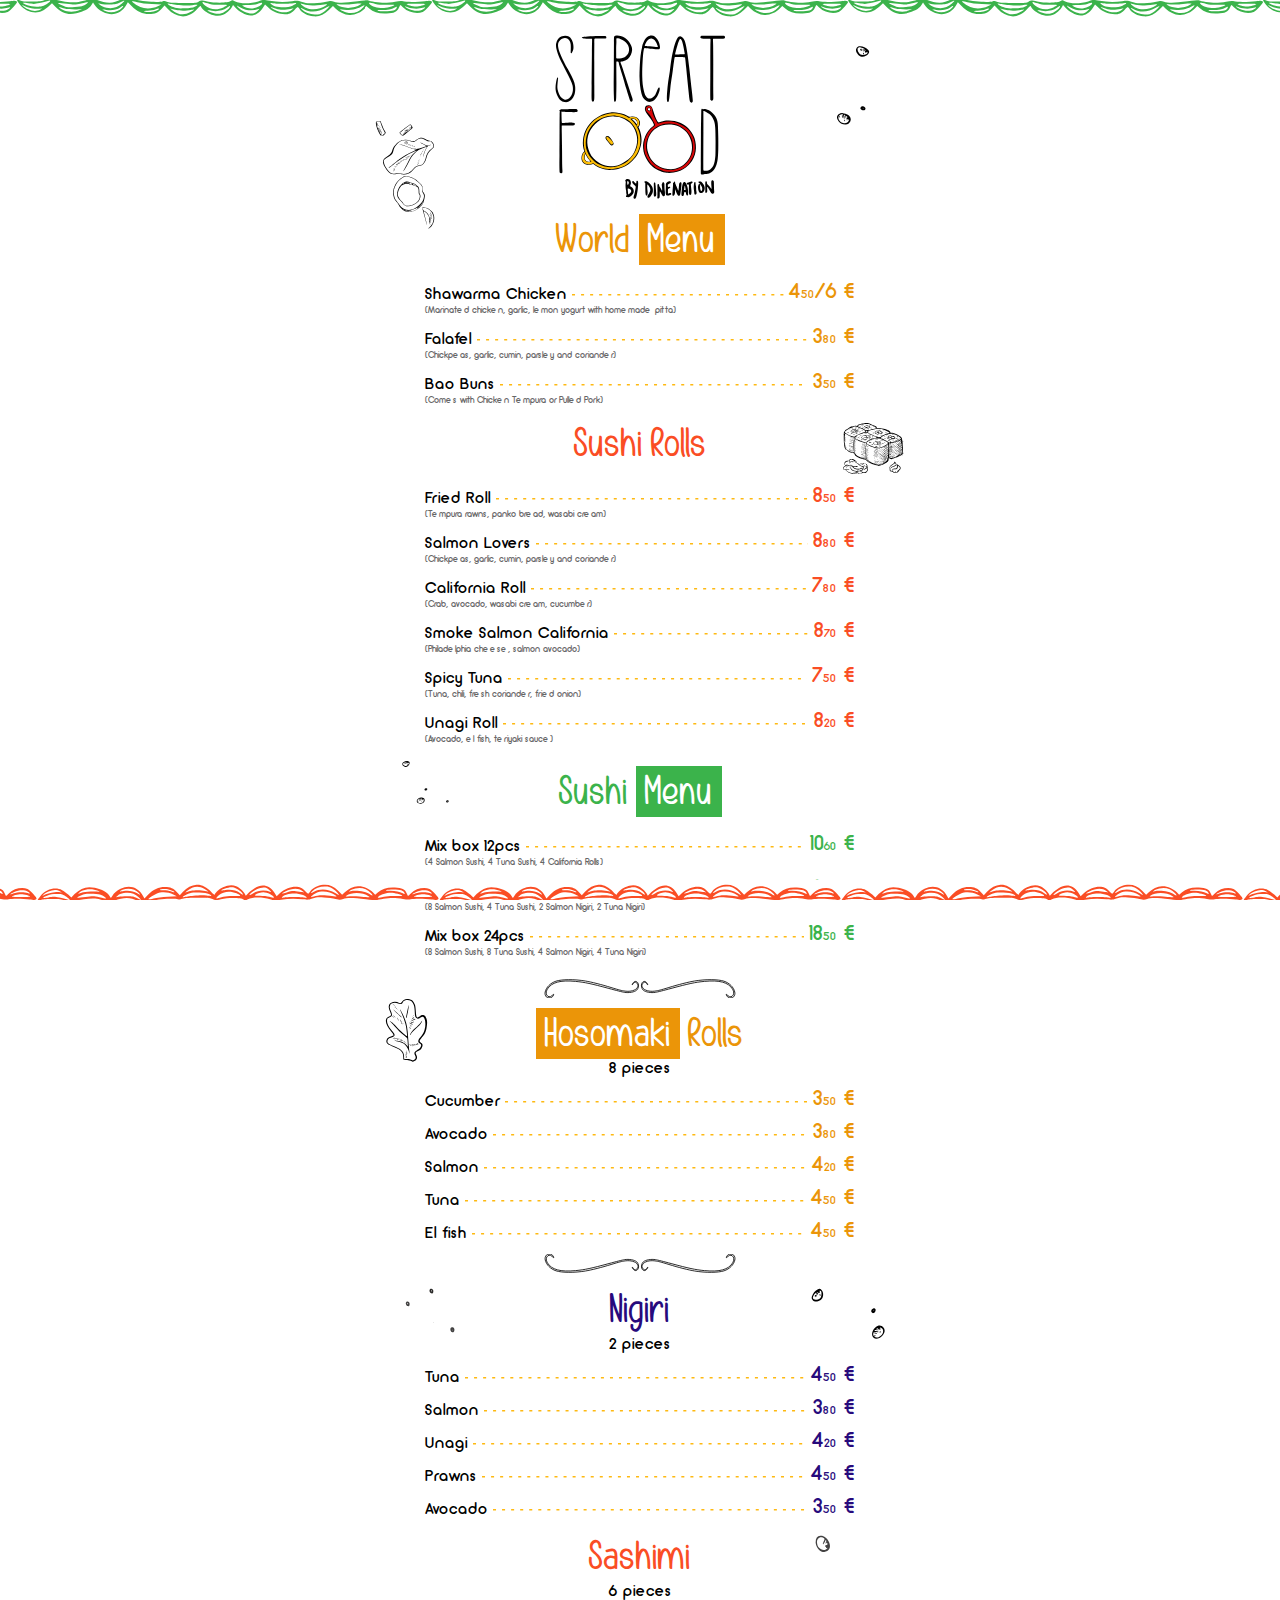
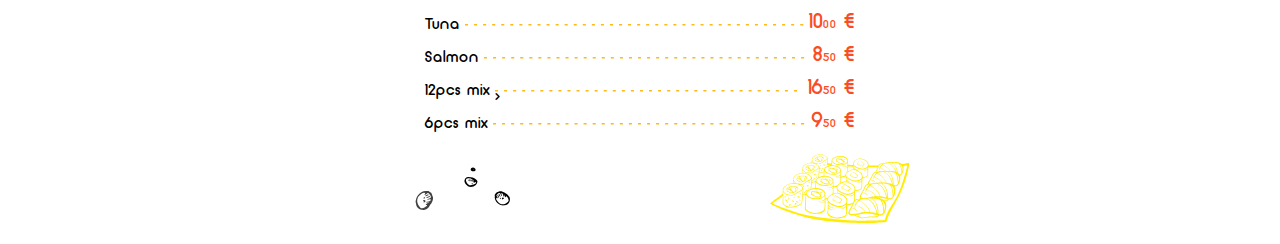
==== index.html @ 47776216 "first commit" ====
<!DOCTYPE html>
<html lang="ru">
	 <head>
	<title>Streat Food</title>
	<meta charset="UTF-8">
	<meta name="format-detection" content="telephone=no">
	<link rel="stylesheet" href="css/style.min.css">
	<link rel="shortcut icon" href="favicon.ico">
	<meta name="viewport" content="width=device-width, initial-scale=1.0">
</head>
	<body>
		<div class="wrapper">
			<main class="main">
				<h1 class="main__logo">
					<img src="img/logo.svg" alt="">
				</h1>
				<section class="menu">
					<div class="menu__block menu__block_world">
						<h2 class="menu__title">World <span>Menu</span></h2>
						<div class="menu__item item-menu">
							<div class="item-menu__top">
								<div class="item-menu__name">Shawarma Chicken</div>
								<div class="item-menu__delimiter"></div>
								<div class="item-menu__cost">4<span>50</span>/6 €</div>
							</div>
							<div class="item-menu_specification">(Marinated chicken, garlic, lemon yogurt with homemade pitta)</div>
						</div>
						<div class="menu__item item-menu">
							<div class="item-menu__top">
								<div class="item-menu__name">Falafel</div>
								<div class="item-menu__delimiter"></div>
								<div class="item-menu__cost">3<span>80</span> €</div>
							</div>
							<div class="item-menu_specification">(Chickpeas, garlic, cumin, parsley and coriander)</div>
						</div>
						<div class="menu__item item-menu">
							<div class="item-menu__top">
								<div class="item-menu__name">Bao Buns</div>
								<div class="item-menu__delimiter"></div>
								<div class="item-menu__cost">3<span>50</span> €</div>
							</div>
							<div class="item-menu_specification">(Comes with Chicken Tempura or Pulled Pork)</div>
						</div>
					</div>

					<div class="menu__block menu__block_rolls">
						<h2 class="menu__title">Sushi Rolls</h2>
						<div class="menu__item item-menu">
							<div class="item-menu__top">
								<div class="item-menu__name">Fried Roll</div>
								<div class="item-menu__delimiter"></div>
								<div class="item-menu__cost">8<span>50</span> €</div>
							</div>
							<div class="item-menu_specification">(Tempura rawns, panko bread, wasabi cream)</div>
						</div>
						<div class="menu__item item-menu">
							<div class="item-menu__top">
								<div class="item-menu__name">Salmon Lovers</div>
								<div class="item-menu__delimiter"></div>
								<div class="item-menu__cost">8<span>80</span> €</div>
							</div>
							<div class="item-menu_specification">(Chickpeas, garlic, cumin, parsley and coriander)</div>
						</div>
						<div class="menu__item item-menu">
							<div class="item-menu__top">
								<div class="item-menu__name">California Roll</div>
								<div class="item-menu__delimiter"></div>
								<div class="item-menu__cost">7<span>80</span> €</div>
							</div>
							<div class="item-menu_specification">(Crab, avocado, wasabi cream, cucumber)</div>
						</div>
						<div class="menu__item item-menu">
							<div class="item-menu__top">
								<div class="item-menu__name">Smoke Salmon California</div>
								<div class="item-menu__delimiter"></div>
								<div class="item-menu__cost">8<span>70</span> €</div>
							</div>
							<div class="item-menu_specification">(Philadelphia cheese, salmon avocado)</div>
						</div>
						<div class="menu__item item-menu">
							<div class="item-menu__top">
								<div class="item-menu__name">Spicy Tuna</div>
								<div class="item-menu__delimiter"></div>
								<div class="item-menu__cost">7<span>50</span> €</div>
							</div>
							<div class="item-menu_specification">(Tuna, chili, fresh coriander, fried onion)</div>
						</div>
						<div class="menu__item item-menu">
							<div class="item-menu__top">
								<div class="item-menu__name">Unagi Roll</div>
								<div class="item-menu__delimiter"></div>
								<div class="item-menu__cost">8<span>20</span> €</div>
							</div>
							<div class="item-menu_specification">(Avocado, el fish, teriyaki sauce)</div>
						</div>
					</div>

					<div class="menu__block menu__block_sushi">
						<h2 class="menu__title">Sushi <span>Menu</span></h2>
						<div class="menu__item item-menu">
							<div class="item-menu__top">
								<div class="item-menu__name">Mix box 12pcs</div>
								<div class="item-menu__delimiter"></div>
								<div class="item-menu__cost">10<span>60</span> €</div>
							</div>
							<div class="item-menu_specification">(4 Salmon Sushi, 4 Tuna Sushi, 4 California Rolls)</div>
						</div>
						<div class="menu__item item-menu">
							<div class="item-menu__top">
								<div class="item-menu__name">Mix box 16pcs</div>
								<div class="item-menu__delimiter"></div>
								<div class="item-menu__cost">12<span>50</span> €</div>
							</div>
							<div class="item-menu_specification">(8 Salmon Sushi, 4 Tuna Sushi, 2 Salmon Nigiri, 2 Tuna Nigiri)</div>
						</div>
						<div class="menu__item item-menu">
							<div class="item-menu__top">
								<div class="item-menu__name">Mix box 24pcs</div>
								<div class="item-menu__delimiter"></div>
								<div class="item-menu__cost">18<span>50</span> €</div>
							</div>
							<div class="item-menu_specification">(8 Salmon Sushi, 8 Tuna Sushi, 4 Salmon Nigiri, 4 Tuna Nigiri)</div>
						</div>
					</div>

					<div class="menu__block menu__block_world menu__block_hosomaki">
						<h2 class="menu__title"><span>Hosomaki</span> Rolls</h2>
						<div class="menu__subtitle">8 pieces</div>
						<div class="menu__item item-menu">
							<div class="item-menu__top">
								<div class="item-menu__name">Cucumber</div>
								<div class="item-menu__delimiter"></div>
								<div class="item-menu__cost">3<span>50</span> €</div>
							</div>
						</div>
						<div class="menu__item item-menu">
							<div class="item-menu__top">
								<div class="item-menu__name">Avocado</div>
								<div class="item-menu__delimiter"></div>
								<div class="item-menu__cost">3<span>80</span> €</div>
							</div>
						</div>
						<div class="menu__item item-menu">
							<div class="item-menu__top">
								<div class="item-menu__name">Salmon</div>
								<div class="item-menu__delimiter"></div>
								<div class="item-menu__cost">4<span>20</span> €</div>
							</div>
						</div>
						<div class="menu__item item-menu">
							<div class="item-menu__top">
								<div class="item-menu__name">Tuna</div>
								<div class="item-menu__delimiter"></div>
								<div class="item-menu__cost">4<span>50</span> €</div>
							</div>
						</div>
						<div class="menu__item item-menu">
							<div class="item-menu__top">
								<div class="item-menu__name">El fish</div>
								<div class="item-menu__delimiter"></div>
								<div class="item-menu__cost">4<span>50</span> €</div>
							</div>
						</div>
					</div>

					<div class="menu__block menu__block_nigiri">
						<h2 class="menu__title">Nigiri</h2>
						<div class="menu__subtitle">2 pieces</div>
						<div class="menu__item item-menu">
							<div class="item-menu__top">
								<div class="item-menu__name">Tuna</div>
								<div class="item-menu__delimiter"></div>
								<div class="item-menu__cost">4<span>50</span> €</div>
							</div>
						</div>
						<div class="menu__item item-menu">
							<div class="item-menu__top">
								<div class="item-menu__name">Salmon</div>
								<div class="item-menu__delimiter"></div>
								<div class="item-menu__cost">3<span>80</span> €</div>
							</div>
						</div>
						<div class="menu__item item-menu">
							<div class="item-menu__top">
								<div class="item-menu__name">Unagi</div>
								<div class="item-menu__delimiter"></div>
								<div class="item-menu__cost">4<span>20</span> €</div>
							</div>
						</div>
						<div class="menu__item item-menu">
							<div class="item-menu__top">
								<div class="item-menu__name">Prawns</div>
								<div class="item-menu__delimiter"></div>
								<div class="item-menu__cost">4<span>50</span> €</div>
							</div>
						</div>
						<div class="menu__item item-menu">
							<div class="item-menu__top">
								<div class="item-menu__name">Avocado</div>
								<div class="item-menu__delimiter"></div>
								<div class="item-menu__cost">3<span>50</span> €</div>
							</div>
						</div>
					</div>

					<div class="menu__block menu__block_rolls menu__block_sashimi">
						<h2 class="menu__title">Sashimi</h2>
						<div class="menu__subtitle">6 pieces</div>
						<div class="menu__item item-menu">
							<div class="item-menu__top">
								<div class="item-menu__name">Tuna</div>
								<div class="item-menu__delimiter"></div>
								<div class="item-menu__cost">10<span>00</span> €</div>
							</div>
						</div>
						<div class="menu__item item-menu">
							<div class="item-menu__top">
								<div class="item-menu__name">Salmon</div>
								<div class="item-menu__delimiter"></div>
								<div class="item-menu__cost">8<span>50</span> €</div>
							</div>
						</div>
						<div class="menu__item item-menu">
							<div class="item-menu__top">
								<div class="item-menu__name">12pcs mix</div>
								<div class="item-menu__delimiter">></div>
								<div class="item-menu__cost">16<span>50</span> €</div>
							</div>
						</div>
						<div class="menu__item item-menu">
							<div class="item-menu__top">
								<div class="item-menu__name">6pcs mix</div>
								<div class="item-menu__delimiter"></div>
								<div class="item-menu__cost">9<span>50</span> €</div>
							</div>
						</div>
					</div>
				</section>
				<div class="main__footer">
					<img src="img/coffee06.svg" alt="">
					<img src="img/sushi-rolls02.svg" alt="">
				</div>
			</main>
		</div>
	</body>
</html>
---- css/style.min.css ----
@font-face{font-family:ArciformSans;font-display:swap;src:url(../fonts/ArciformSans.woff) format("woff"),url(../fonts/ArciformSans.woff2) format("woff2");font-weight:400;font-style:normal}@font-face{font-family:PickleJuice;font-display:swap;src:url(../fonts/PickleJuice.woff) format("woff"),url(../fonts/PickleJuice.woff2) format("woff2");font-weight:400;font-style:normal}*{padding:0;margin:0;border:0}*,:after,:before{-webkit-box-sizing:border-box;box-sizing:border-box}:active,:focus{outline:0}a:active,a:focus{outline:0}aside,footer,header,nav,section{display:block}body,html{height:100%;min-width:320px}body{line-height:1;font-family:ArciformSans,sans-serif;-ms-text-size-adjust:100%;-moz-text-size-adjust:100%;-webkit-text-size-adjust:100%}button,input,textarea{font-family:ArciformSans,sans-serif}input::-ms-clear{display:none}button{cursor:pointer}button::-moz-focus-inner{padding:0;border:0}a,a:visited{text-decoration:none}a:hover{text-decoration:none}ul li{list-style:none}img{vertical-align:top}h1,h2,h3,h4,h5,h6{font-weight:inherit;font-size:inherit}body{color:#000;font-size:14px}.wrapper{position:relative;width:100%;min-height:100%;overflow:hidden}.wrapper::after,.wrapper::before{content:'';position:fixed;z-index:10;height:20px;width:100%;left:0}.wrapper::after{bottom:0;background:#fff url(../img/border-bottom.svg) center 4px repeat-x;background-size:auto 20px}.wrapper::before{top:0;background:#fff url(../img/border-top.svg) center -3px repeat-x;background-size:auto 20px}.main{position:relative;max-width:480px;margin:0 auto;padding:35px 25px 20px}.main::before{content:'';display:inline-block;position:absolute;width:60px;height:110px;top:120px;left:-25px;background:url(../img/food.svg) center/100% no-repeat}.main::after{content:'';display:inline-block;position:absolute;width:33px;height:80px;top:45px;right:10px;background:url(../img/coffee01.svg) center/100% no-repeat}.main__logo{margin:0 auto 15px;width:170px}.main__footer{display:-webkit-box;display:-ms-flexbox;display:flex;-webkit-box-pack:justify;-ms-flex-pack:justify;justify-content:space-between}.main__footer img{display:inline-block}.main__footer img:nth-child(1){margin-left:-10px;width:95px}.main__footer img:nth-child(2){margin-right:-55px;width:140px}.menu__block{padding-bottom:10px}.menu__block_world .menu__title{color:#eb9508}.menu__block_world .menu__title span{background-color:#eb9508}.menu__block_world .item-menu__cost{color:#eb9508}.menu__block_rolls .menu__title{color:#fa4d24}.menu__block_rolls .menu__title::after{content:'';display:inline-block;position:absolute;width:62px;height:52px;top:-5px;right:-50px;background:url(../img/sushi-rolls01.svg) center/100% no-repeat}.menu__block_rolls .item-menu__cost{color:#fa4d24}.menu__block_sushi .menu__title{color:#3bb34b}.menu__block_sushi .menu__title::after{content:'';display:inline-block;position:absolute;width:47px;height:43px;top:-5px;left:-23px;background:url(../img/coffee02.svg) center/100% no-repeat}.menu__block_sushi .menu__title span{background-color:#3bb34b}.menu__block_sushi .item-menu__cost{color:#3bb34b}.menu__block_hosomaki::after,.menu__block_hosomaki::before{content:'';display:block;width:200px;height:19px;margin:0 auto 10px;background:url(../img/border-block.svg) center/100% no-repeat}.menu__block_hosomaki::after{-webkit-transform:rotate(180deg);-ms-transform:rotate(180deg);transform:rotate(180deg)}.menu__block_hosomaki .menu__title::after{content:'';display:inline-block;position:absolute;width:43px;height:65px;top:-10px;left:-40px;background:url(../img/sheet.svg) center/100% no-repeat}.menu__block_nigiri .menu__title{color:#270a7c}.menu__block_nigiri .menu__title::before{content:'';display:inline-block;position:absolute;width:50px;height:45px;top:-5px;left:-20px;background:url(../img/coffee03.svg) center/100% no-repeat}.menu__block_nigiri .menu__title::after{content:'';display:inline-block;position:absolute;width:74px;height:51px;top:-5px;right:-30px;background:url(../img/coffee04.svg) center/100% no-repeat}.menu__block_nigiri .item-menu__cost{color:#270a7c}.menu__block_sashimi .menu__title::after{width:15px;height:17px;top:-5px;right:25px;background:url(../img/coffee05.svg) center/100% no-repeat}.menu__title{position:relative;margin-bottom:17px;font-size:42px;font-family:PickleJuice,sans-serif;text-align:center}.menu__title span{display:inline-block;padding:9px 9px 0;color:#fff}.menu__subtitle{margin-top:-15px;margin-bottom:12px;font-size:16px;text-align:center}.item-menu{margin-bottom:12px}.item-menu_specification{font-size:9px;color:#666}.item-menu__top{margin-bottom:3px;display:-webkit-box;display:-ms-flexbox;display:flex;-webkit-box-align:end;-ms-flex-align:end;align-items:flex-end}.item-menu__name{font-size:16px}.item-menu__delimiter{-webkit-box-flex:1;-ms-flex:1 1 auto;flex:1 1 auto;margin:0 5px 0;height:12px;background:url(../img/dotted-line.svg) left center/cover no-repeat;-webkit-transform:translateY(3px);-ms-transform:translateY(3px);transform:translateY(3px)}.item-menu__cost{font-size:21px;text-transform:uppercase}.item-menu__cost span{font-size:12px}
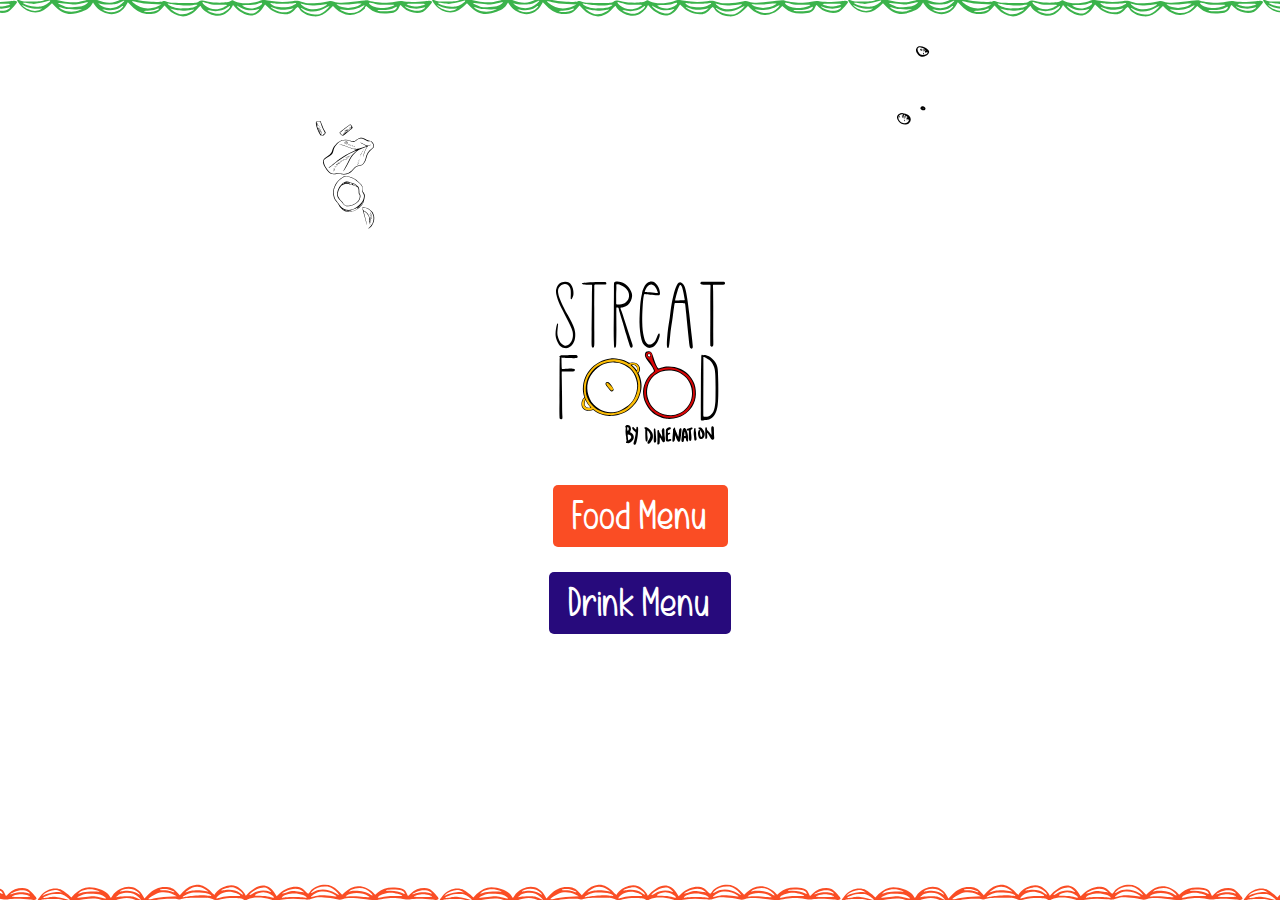
==== commit 6fce6b67: "2" ====
--- a/index.html
+++ b/index.html
@@ -11,234 +11,12 @@
 	<body>
 		<div class="wrapper">
 			<main class="main">
-				<h1 class="main__logo">
-					<img src="img/logo.svg" alt="">
-				</h1>
-				<section class="menu">
-					<div class="menu__block menu__block_world">
-						<h2 class="menu__title">World <span>Menu</span></h2>
-						<div class="menu__item item-menu">
-							<div class="item-menu__top">
-								<div class="item-menu__name">Shawarma Chicken</div>
-								<div class="item-menu__delimiter"></div>
-								<div class="item-menu__cost">4<span>50</span>/6 €</div>
-							</div>
-							<div class="item-menu_specification">(Marinated chicken, garlic, lemon yogurt with homemade pitta)</div>
-						</div>
-						<div class="menu__item item-menu">
-							<div class="item-menu__top">
-								<div class="item-menu__name">Falafel</div>
-								<div class="item-menu__delimiter"></div>
-								<div class="item-menu__cost">3<span>80</span> €</div>
-							</div>
-							<div class="item-menu_specification">(Chickpeas, garlic, cumin, parsley and coriander)</div>
-						</div>
-						<div class="menu__item item-menu">
-							<div class="item-menu__top">
-								<div class="item-menu__name">Bao Buns</div>
-								<div class="item-menu__delimiter"></div>
-								<div class="item-menu__cost">3<span>50</span> €</div>
-							</div>
-							<div class="item-menu_specification">(Comes with Chicken Tempura or Pulled Pork)</div>
-						</div>
-					</div>
-
-					<div class="menu__block menu__block_rolls">
-						<h2 class="menu__title">Sushi Rolls</h2>
-						<div class="menu__item item-menu">
-							<div class="item-menu__top">
-								<div class="item-menu__name">Fried Roll</div>
-								<div class="item-menu__delimiter"></div>
-								<div class="item-menu__cost">8<span>50</span> €</div>
-							</div>
-							<div class="item-menu_specification">(Tempura rawns, panko bread, wasabi cream)</div>
-						</div>
-						<div class="menu__item item-menu">
-							<div class="item-menu__top">
-								<div class="item-menu__name">Salmon Lovers</div>
-								<div class="item-menu__delimiter"></div>
-								<div class="item-menu__cost">8<span>80</span> €</div>
-							</div>
-							<div class="item-menu_specification">(Chickpeas, garlic, cumin, parsley and coriander)</div>
-						</div>
-						<div class="menu__item item-menu">
-							<div class="item-menu__top">
-								<div class="item-menu__name">California Roll</div>
-								<div class="item-menu__delimiter"></div>
-								<div class="item-menu__cost">7<span>80</span> €</div>
-							</div>
-							<div class="item-menu_specification">(Crab, avocado, wasabi cream, cucumber)</div>
-						</div>
-						<div class="menu__item item-menu">
-							<div class="item-menu__top">
-								<div class="item-menu__name">Smoke Salmon California</div>
-								<div class="item-menu__delimiter"></div>
-								<div class="item-menu__cost">8<span>70</span> €</div>
-							</div>
-							<div class="item-menu_specification">(Philadelphia cheese, salmon avocado)</div>
-						</div>
-						<div class="menu__item item-menu">
-							<div class="item-menu__top">
-								<div class="item-menu__name">Spicy Tuna</div>
-								<div class="item-menu__delimiter"></div>
-								<div class="item-menu__cost">7<span>50</span> €</div>
-							</div>
-							<div class="item-menu_specification">(Tuna, chili, fresh coriander, fried onion)</div>
-						</div>
-						<div class="menu__item item-menu">
-							<div class="item-menu__top">
-								<div class="item-menu__name">Unagi Roll</div>
-								<div class="item-menu__delimiter"></div>
-								<div class="item-menu__cost">8<span>20</span> €</div>
-							</div>
-							<div class="item-menu_specification">(Avocado, el fish, teriyaki sauce)</div>
-						</div>
-					</div>
-
-					<div class="menu__block menu__block_sushi">
-						<h2 class="menu__title">Sushi <span>Menu</span></h2>
-						<div class="menu__item item-menu">
-							<div class="item-menu__top">
-								<div class="item-menu__name">Mix box 12pcs</div>
-								<div class="item-menu__delimiter"></div>
-								<div class="item-menu__cost">10<span>60</span> €</div>
-							</div>
-							<div class="item-menu_specification">(4 Salmon Sushi, 4 Tuna Sushi, 4 California Rolls)</div>
-						</div>
-						<div class="menu__item item-menu">
-							<div class="item-menu__top">
-								<div class="item-menu__name">Mix box 16pcs</div>
-								<div class="item-menu__delimiter"></div>
-								<div class="item-menu__cost">12<span>50</span> €</div>
-							</div>
-							<div class="item-menu_specification">(8 Salmon Sushi, 4 Tuna Sushi, 2 Salmon Nigiri, 2 Tuna Nigiri)</div>
-						</div>
-						<div class="menu__item item-menu">
-							<div class="item-menu__top">
-								<div class="item-menu__name">Mix box 24pcs</div>
-								<div class="item-menu__delimiter"></div>
-								<div class="item-menu__cost">18<span>50</span> €</div>
-							</div>
-							<div class="item-menu_specification">(8 Salmon Sushi, 8 Tuna Sushi, 4 Salmon Nigiri, 4 Tuna Nigiri)</div>
-						</div>
-					</div>
-
-					<div class="menu__block menu__block_world menu__block_hosomaki">
-						<h2 class="menu__title"><span>Hosomaki</span> Rolls</h2>
-						<div class="menu__subtitle">8 pieces</div>
-						<div class="menu__item item-menu">
-							<div class="item-menu__top">
-								<div class="item-menu__name">Cucumber</div>
-								<div class="item-menu__delimiter"></div>
-								<div class="item-menu__cost">3<span>50</span> €</div>
-							</div>
-						</div>
-						<div class="menu__item item-menu">
-							<div class="item-menu__top">
-								<div class="item-menu__name">Avocado</div>
-								<div class="item-menu__delimiter"></div>
-								<div class="item-menu__cost">3<span>80</span> €</div>
-							</div>
-						</div>
-						<div class="menu__item item-menu">
-							<div class="item-menu__top">
-								<div class="item-menu__name">Salmon</div>
-								<div class="item-menu__delimiter"></div>
-								<div class="item-menu__cost">4<span>20</span> €</div>
-							</div>
-						</div>
-						<div class="menu__item item-menu">
-							<div class="item-menu__top">
-								<div class="item-menu__name">Tuna</div>
-								<div class="item-menu__delimiter"></div>
-								<div class="item-menu__cost">4<span>50</span> €</div>
-							</div>
-						</div>
-						<div class="menu__item item-menu">
-							<div class="item-menu__top">
-								<div class="item-menu__name">El fish</div>
-								<div class="item-menu__delimiter"></div>
-								<div class="item-menu__cost">4<span>50</span> €</div>
-							</div>
-						</div>
-					</div>
-
-					<div class="menu__block menu__block_nigiri">
-						<h2 class="menu__title">Nigiri</h2>
-						<div class="menu__subtitle">2 pieces</div>
-						<div class="menu__item item-menu">
-							<div class="item-menu__top">
-								<div class="item-menu__name">Tuna</div>
-								<div class="item-menu__delimiter"></div>
-								<div class="item-menu__cost">4<span>50</span> €</div>
-							</div>
-						</div>
-						<div class="menu__item item-menu">
-							<div class="item-menu__top">
-								<div class="item-menu__name">Salmon</div>
-								<div class="item-menu__delimiter"></div>
-								<div class="item-menu__cost">3<span>80</span> €</div>
-							</div>
-						</div>
-						<div class="menu__item item-menu">
-							<div class="item-menu__top">
-								<div class="item-menu__name">Unagi</div>
-								<div class="item-menu__delimiter"></div>
-								<div class="item-menu__cost">4<span>20</span> €</div>
-							</div>
-						</div>
-						<div class="menu__item item-menu">
-							<div class="item-menu__top">
-								<div class="item-menu__name">Prawns</div>
-								<div class="item-menu__delimiter"></div>
-								<div class="item-menu__cost">4<span>50</span> €</div>
-							</div>
-						</div>
-						<div class="menu__item item-menu">
-							<div class="item-menu__top">
-								<div class="item-menu__name">Avocado</div>
-								<div class="item-menu__delimiter"></div>
-								<div class="item-menu__cost">3<span>50</span> €</div>
-							</div>
-						</div>
-					</div>
-
-					<div class="menu__block menu__block_rolls menu__block_sashimi">
-						<h2 class="menu__title">Sashimi</h2>
-						<div class="menu__subtitle">6 pieces</div>
-						<div class="menu__item item-menu">
-							<div class="item-menu__top">
-								<div class="item-menu__name">Tuna</div>
-								<div class="item-menu__delimiter"></div>
-								<div class="item-menu__cost">10<span>00</span> €</div>
-							</div>
-						</div>
-						<div class="menu__item item-menu">
-							<div class="item-menu__top">
-								<div class="item-menu__name">Salmon</div>
-								<div class="item-menu__delimiter"></div>
-								<div class="item-menu__cost">8<span>50</span> €</div>
-							</div>
-						</div>
-						<div class="menu__item item-menu">
-							<div class="item-menu__top">
-								<div class="item-menu__name">12pcs mix</div>
-								<div class="item-menu__delimiter">></div>
-								<div class="item-menu__cost">16<span>50</span> €</div>
-							</div>
-						</div>
-						<div class="menu__item item-menu">
-							<div class="item-menu__top">
-								<div class="item-menu__name">6pcs mix</div>
-								<div class="item-menu__delimiter"></div>
-								<div class="item-menu__cost">9<span>50</span> €</div>
-							</div>
-						</div>
-					</div>
-				</section>
-				<div class="main__footer">
-					<img src="img/coffee06.svg" alt="">
-					<img src="img/sushi-rolls02.svg" alt="">
+				<div class="main__block">
+					<h1 class="main__logo">
+						<img src="img/logo.svg" alt="">
+					</h1>
+					<a href="food.html" class="main__button">Food Menu</a>
+					<a href="drink.html" class="main__button main__button_drink">Drink Menu</a>
 				</div>
 			</main>
 		</div>
--- a/css/style.min.css
+++ b/css/style.min.css
@@ -1 +1 @@
-@font-face{font-family:ArciformSans;font-display:swap;src:url(../fonts/ArciformSans.woff) format("woff"),url(../fonts/ArciformSans.woff2) format("woff2");font-weight:400;font-style:normal}@font-face{font-family:PickleJuice;font-display:swap;src:url(../fonts/PickleJuice.woff) format("woff"),url(../fonts/PickleJuice.woff2) format("woff2");font-weight:400;font-style:normal}*{padding:0;margin:0;border:0}*,:after,:before{-webkit-box-sizing:border-box;box-sizing:border-box}:active,:focus{outline:0}a:active,a:focus{outline:0}aside,footer,header,nav,section{display:block}body,html{height:100%;min-width:320px}body{line-height:1;font-family:ArciformSans,sans-serif;-ms-text-size-adjust:100%;-moz-text-size-adjust:100%;-webkit-text-size-adjust:100%}button,input,textarea{font-family:ArciformSans,sans-serif}input::-ms-clear{display:none}button{cursor:pointer}button::-moz-focus-inner{padding:0;border:0}a,a:visited{text-decoration:none}a:hover{text-decoration:none}ul li{list-style:none}img{vertical-align:top}h1,h2,h3,h4,h5,h6{font-weight:inherit;font-size:inherit}body{color:#000;font-size:14px}.wrapper{position:relative;width:100%;min-height:100%;overflow:hidden}.wrapper::after,.wrapper::before{content:'';position:fixed;z-index:10;height:20px;width:100%;left:0}.wrapper::after{bottom:0;background:#fff url(../img/border-bottom.svg) center 4px repeat-x;background-size:auto 20px}.wrapper::before{top:0;background:#fff url(../img/border-top.svg) center -3px repeat-x;background-size:auto 20px}.main{position:relative;max-width:480px;margin:0 auto;padding:35px 25px 20px}.main::before{content:'';display:inline-block;position:absolute;width:60px;height:110px;top:120px;left:-25px;background:url(../img/food.svg) center/100% no-repeat}.main::after{content:'';display:inline-block;position:absolute;width:33px;height:80px;top:45px;right:10px;background:url(../img/coffee01.svg) center/100% no-repeat}.main__logo{margin:0 auto 15px;width:170px}.main__footer{display:-webkit-box;display:-ms-flexbox;display:flex;-webkit-box-pack:justify;-ms-flex-pack:justify;justify-content:space-between}.main__footer img{display:inline-block}.main__footer img:nth-child(1){margin-left:-10px;width:95px}.main__footer img:nth-child(2){margin-right:-55px;width:140px}.menu__block{padding-bottom:10px}.menu__block_world .menu__title{color:#eb9508}.menu__block_world .menu__title span{background-color:#eb9508}.menu__block_world .item-menu__cost{color:#eb9508}.menu__block_rolls .menu__title{color:#fa4d24}.menu__block_rolls .menu__title::after{content:'';display:inline-block;position:absolute;width:62px;height:52px;top:-5px;right:-50px;background:url(../img/sushi-rolls01.svg) center/100% no-repeat}.menu__block_rolls .item-menu__cost{color:#fa4d24}.menu__block_sushi .menu__title{color:#3bb34b}.menu__block_sushi .menu__title::after{content:'';display:inline-block;position:absolute;width:47px;height:43px;top:-5px;left:-23px;background:url(../img/coffee02.svg) center/100% no-repeat}.menu__block_sushi .menu__title span{background-color:#3bb34b}.menu__block_sushi .item-menu__cost{color:#3bb34b}.menu__block_hosomaki::after,.menu__block_hosomaki::before{content:'';display:block;width:200px;height:19px;margin:0 auto 10px;background:url(../img/border-block.svg) center/100% no-repeat}.menu__block_hosomaki::after{-webkit-transform:rotate(180deg);-ms-transform:rotate(180deg);transform:rotate(180deg)}.menu__block_hosomaki .menu__title::after{content:'';display:inline-block;position:absolute;width:43px;height:65px;top:-10px;left:-40px;background:url(../img/sheet.svg) center/100% no-repeat}.menu__block_nigiri .menu__title{color:#270a7c}.menu__block_nigiri .menu__title::before{content:'';display:inline-block;position:absolute;width:50px;height:45px;top:-5px;left:-20px;background:url(../img/coffee03.svg) center/100% no-repeat}.menu__block_nigiri .menu__title::after{content:'';display:inline-block;position:absolute;width:74px;height:51px;top:-5px;right:-30px;background:url(../img/coffee04.svg) center/100% no-repeat}.menu__block_nigiri .item-menu__cost{color:#270a7c}.menu__block_sashimi .menu__title::after{width:15px;height:17px;top:-5px;right:25px;background:url(../img/coffee05.svg) center/100% no-repeat}.menu__title{position:relative;margin-bottom:17px;font-size:42px;font-family:PickleJuice,sans-serif;text-align:center}.menu__title span{display:inline-block;padding:9px 9px 0;color:#fff}.menu__subtitle{margin-top:-15px;margin-bottom:12px;font-size:16px;text-align:center}.item-menu{margin-bottom:12px}.item-menu_specification{font-size:9px;color:#666}.item-menu__top{margin-bottom:3px;display:-webkit-box;display:-ms-flexbox;display:flex;-webkit-box-align:end;-ms-flex-align:end;align-items:flex-end}.item-menu__name{font-size:16px}.item-menu__delimiter{-webkit-box-flex:1;-ms-flex:1 1 auto;flex:1 1 auto;margin:0 5px 0;height:12px;background:url(../img/dotted-line.svg) left center/cover no-repeat;-webkit-transform:translateY(3px);-ms-transform:translateY(3px);transform:translateY(3px)}.item-menu__cost{font-size:21px;text-transform:uppercase}.item-menu__cost span{font-size:12px}+@font-face{font-family:ArciformSans;font-display:swap;src:url(../fonts/ArciformSans.woff) format("woff"),url(../fonts/ArciformSans.woff2) format("woff2");font-weight:400;font-style:normal}@font-face{font-family:PickleJuice;font-display:swap;src:url(../fonts/PickleJuice.woff) format("woff"),url(../fonts/PickleJuice.woff2) format("woff2");font-weight:400;font-style:normal}*{padding:0;margin:0;border:0}*,:after,:before{-webkit-box-sizing:border-box;box-sizing:border-box}:active,:focus{outline:0}a:active,a:focus{outline:0}aside,footer,header,nav,section{display:block}body,html{height:100%;min-width:320px}body{line-height:1;font-family:ArciformSans,sans-serif;-ms-text-size-adjust:100%;-moz-text-size-adjust:100%;-webkit-text-size-adjust:100%}button,input,textarea{font-family:ArciformSans,sans-serif}input::-ms-clear{display:none}button{cursor:pointer}button::-moz-focus-inner{padding:0;border:0}a,a:visited{text-decoration:none}a:hover{text-decoration:none}ul li{list-style:none}img{vertical-align:top}h1,h2,h3,h4,h5,h6{font-weight:inherit;font-size:inherit}body{color:#000;font-size:14px}.wrapper{position:relative;width:100%;min-height:100%;overflow:hidden}.wrapper::after,.wrapper::before{content:'';position:fixed;z-index:10;height:20px;width:100%;left:0}.wrapper::after{bottom:0;background:#fff url(../img/border-bottom.svg) center 4px repeat-x;background-size:auto 20px}.wrapper::before{top:0;background:#fff url(../img/border-top.svg) center -3px repeat-x;background-size:auto 20px}.wrapper_drink{background:url(../img/drink/main-bg.png) center/cover no-repeat}.wrapper_drink::after{background:#28272a url(../img/drink/border-bottom-white.svg) center 4px repeat-x}.wrapper_drink::before{background:#28272a url(../img/drink/border-top-yellow.svg) center -3px repeat-x}.wrapper_drink .item-menu_specification{color:#fff}.wrapper_drink .item-menu__name{color:#fff}.wrapper_drink .main__footer{margin-bottom:20px;-webkit-box-pack:center;-ms-flex-pack:center;justify-content:center}.main{position:relative;max-width:600px;min-height:100vh;margin:0 auto;padding:35px 25px 20px;display:-webkit-box;display:-ms-flexbox;display:flex;-webkit-box-orient:vertical;-webkit-box-direction:normal;-ms-flex-direction:column;flex-direction:column}.main::before{content:'';display:inline-block;position:absolute;width:60px;height:110px;top:120px;left:-25px;background:url(../img/food.svg) center/100% no-repeat}.main::after{content:'';display:inline-block;position:absolute;width:33px;height:80px;top:45px;right:10px;background:url(../img/coffee01.svg) center/100% no-repeat}.main_drink{background:url(../img/drink/menu-bg.png) center top/contain}.main_drink::after,.main_drink::before{display:none}.main__block{-webkit-box-flex:1;-ms-flex:1 1 auto;flex:1 1 auto;width:100%;display:-webkit-box;display:-ms-flexbox;display:flex;-webkit-box-orient:vertical;-webkit-box-direction:normal;-ms-flex-direction:column;flex-direction:column;-webkit-box-align:center;-ms-flex-align:center;align-items:center;-webkit-box-pack:center;-ms-flex-pack:center;justify-content:center}.main__button{display:inline-block;margin-top:25px;padding:15px 20px 5px;font-size:42px;font-family:PickleJuice,sans-serif;color:#fff;background-color:#fa4d24;border-radius:5px}.main__button_drink{background-color:#270a7c}.main__button_back{margin-top:0;padding:10px 30px 2px;font-size:28px}.main__logo{margin:0 auto 15px;width:170px}.main__footer{display:-webkit-box;display:-ms-flexbox;display:flex;-webkit-box-pack:justify;-ms-flex-pack:justify;justify-content:space-between;-webkit-box-align:center;-ms-flex-align:center;align-items:center}.main__footer img{position:relative;display:inline-block;left:55px;width:140px}.menu__block{padding-bottom:10px}.menu__block_world .menu__title{color:#eb9508}.menu__block_world .menu__title span{background-color:#eb9508}.menu__block_world .item-menu__cost{color:#eb9508}.menu__block_rolls .menu__title{color:#fa4d24}.menu__block_rolls .menu__title::after{content:'';display:inline-block;position:absolute;width:62px;height:52px;top:-5px;right:-50px;background:url(../img/sushi-rolls01.svg) center/100% no-repeat}.menu__block_rolls .item-menu__cost{color:#fa4d24}.menu__block_sushi .menu__title{color:#3bb34b}.menu__block_sushi .menu__title::after{content:'';display:inline-block;position:absolute;width:47px;height:43px;top:-5px;left:-23px;background:url(../img/coffee02.svg) center/100% no-repeat}.menu__block_sushi .menu__title span{background-color:#3bb34b}.menu__block_sushi .item-menu__cost{color:#3bb34b}.menu__block_hosomaki::after,.menu__block_hosomaki::before{content:'';display:block;width:200px;height:19px;margin:0 auto 10px;background:url(../img/border-block.svg) center/100% no-repeat}.menu__block_hosomaki::after{-webkit-transform:rotate(180deg);-ms-transform:rotate(180deg);transform:rotate(180deg)}.menu__block_hosomaki .menu__title::after{content:'';display:inline-block;position:absolute;width:43px;height:65px;top:-10px;left:-40px;background:url(../img/sheet.svg) center/100% no-repeat}.menu__block_nigiri .menu__title{color:#270a7c}.menu__block_nigiri .menu__title::before{content:'';display:inline-block;position:absolute;width:50px;height:45px;top:-5px;left:-20px;background:url(../img/coffee03.svg) center/100% no-repeat}.menu__block_nigiri .menu__title::after{content:'';display:inline-block;position:absolute;width:74px;height:51px;top:-5px;right:-30px;background:url(../img/coffee04.svg) center/100% no-repeat}.menu__block_nigiri .item-menu__cost{color:#270a7c}.menu__block_sashimi .menu__title::after{width:15px;height:17px;top:-5px;right:25px;background:url(../img/coffee05.svg) center/100% no-repeat}.menu__block_gin .menu__title{color:#ffec02}.menu__block_gin .item-menu__cost{color:#ffec02}.menu__block_brunch .menu__title{color:#fa3880}.menu__block_brunch .menu__title span{background-color:#fa3880}.menu__block_brunch .item-menu__cost{color:#fa3880}.menu__block_lemon img:nth-of-type(1){display:none}.menu__block_lemon img:nth-of-type(2){display:none}.menu__block_lemon img:nth-of-type(3){display:block;margin:0 auto 20px;width:80%}.menu__block_cockt{margin-bottom:20px;padding:5px;background-color:#fff}.menu__block_cockt .item-menu_specification{color:#000}.menu__block_cockt .item-menu__name{color:#000}.menu__block_beers .image{display:block;margin:15px auto;width:70%}.menu__block_beers .image_rot{-webkit-transform:rotate(180deg);-ms-transform:rotate(180deg);transform:rotate(180deg)}.menu__block_wine .menu__title{color:#fa3880}.menu__block_wine .menu__subtitle{font-size:24px;font-family:PickleJuice,sans-serif;color:#eb9508}.menu__block_wine .item-menu__cost{color:#fa3880}.menu_wrapper{padding:10px;border:3px dashed #000}.menu__title{position:relative;margin-bottom:17px;font-size:42px;font-family:PickleJuice,sans-serif;text-align:center}.menu__title span{display:inline-block;padding:9px 9px 0;color:#fff}.menu__subtitle{margin-top:-15px;margin-bottom:12px;font-size:16px;text-align:center}.menu__row_gin img{display:block;width:100%;margin-bottom:20px}.menu__column img{display:block;margin:0 auto 20px auto;width:70%}.item-menu{margin-bottom:12px}.item-menu_specification{font-size:9px;color:#666}.item-menu__top{margin-bottom:3px;display:-webkit-box;display:-ms-flexbox;display:flex;-webkit-box-align:end;-ms-flex-align:end;align-items:flex-end}.item-menu__name{font-size:16px}.item-menu__delimiter{-webkit-box-flex:1;-ms-flex:1 1 auto;flex:1 1 auto;margin:0 5px 0;height:12px;background:url(../img/dotted-line.svg) left center/cover no-repeat;-webkit-transform:translateY(3px);-ms-transform:translateY(3px);transform:translateY(3px)}.item-menu__cost{font-size:21px;text-transform:uppercase;white-space:nowrap}.item-menu__cost span{font-size:12px}@media (min-width:550px){.menu__block_lemon img:nth-of-type(1){display:block;width:50px;margin-bottom:-20px}.menu__block_lemon img:nth-of-type(2){display:block;margin:0 0 20px 150px;width:40px}.menu__block_lemon img:nth-of-type(3){width:100%;margin-top:40px}.menu__row_gin{display:-webkit-box;display:-ms-flexbox;display:flex;-webkit-box-pack:justify;-ms-flex-pack:justify;justify-content:space-between;-webkit-box-align:center;-ms-flex-align:center;align-items:center}.menu__row_gin .menu__block{-webkit-box-flex:0;-ms-flex:0 0 48%;flex:0 0 48%}.menu__row_gin img{-webkit-box-flex:0;-ms-flex:0 0 48%;flex:0 0 48%;width:48%;margin-right:4%}.menu__row_brunch{display:-webkit-box;display:-ms-flexbox;display:flex;-webkit-box-pack:justify;-ms-flex-pack:justify;justify-content:space-between}.menu__row_brunch .menu__block{-webkit-box-flex:0;-ms-flex:0 0 48%;flex:0 0 48%}.menu__row_lemon{display:-webkit-box;display:-ms-flexbox;display:flex;-webkit-box-pack:justify;-ms-flex-pack:justify;justify-content:space-between;-webkit-box-align:center;-ms-flex-align:center;align-items:center}.menu__row_lemon .menu__block{-webkit-box-flex:0;-ms-flex:0 0 48%;flex:0 0 48%}.menu__row_wine{display:-webkit-box;display:-ms-flexbox;display:flex;-webkit-box-pack:justify;-ms-flex-pack:justify;justify-content:space-between;-webkit-box-align:center;-ms-flex-align:center;align-items:center}.menu__column{-webkit-box-flex:0;-ms-flex:0 0 48%;flex:0 0 48%}}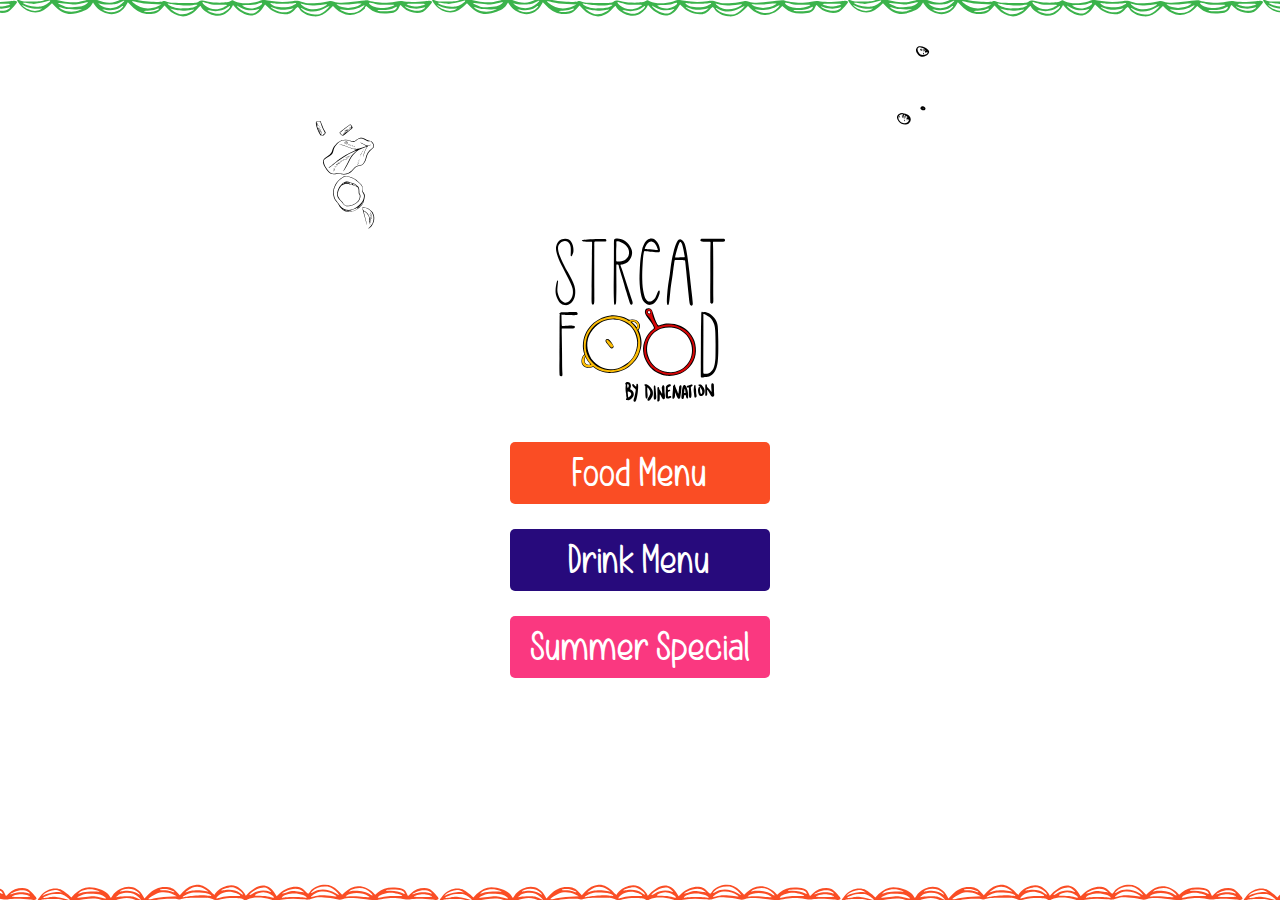
==== commit c9893b6e: "add summary" ====
--- a/index.html
+++ b/index.html
@@ -17,6 +17,7 @@
 					</h1>
 					<a href="food.html" class="main__button">Food Menu</a>
 					<a href="drink.html" class="main__button main__button_drink">Drink Menu</a>
+					<a href="summer.html" class="main__button main__button_summer">Summer Special</a>
 				</div>
 			</main>
 		</div>
--- a/css/style.min.css
+++ b/css/style.min.css
@@ -1 +1 @@
-@font-face{font-family:ArciformSans;font-display:swap;src:url(../fonts/ArciformSans.woff) format("woff"),url(../fonts/ArciformSans.woff2) format("woff2");font-weight:400;font-style:normal}@font-face{font-family:PickleJuice;font-display:swap;src:url(../fonts/PickleJuice.woff) format("woff"),url(../fonts/PickleJuice.woff2) format("woff2");font-weight:400;font-style:normal}*{padding:0;margin:0;border:0}*,:after,:before{-webkit-box-sizing:border-box;box-sizing:border-box}:active,:focus{outline:0}a:active,a:focus{outline:0}aside,footer,header,nav,section{display:block}body,html{height:100%;min-width:320px}body{line-height:1;font-family:ArciformSans,sans-serif;-ms-text-size-adjust:100%;-moz-text-size-adjust:100%;-webkit-text-size-adjust:100%}button,input,textarea{font-family:ArciformSans,sans-serif}input::-ms-clear{display:none}button{cursor:pointer}button::-moz-focus-inner{padding:0;border:0}a,a:visited{text-decoration:none}a:hover{text-decoration:none}ul li{list-style:none}img{vertical-align:top}h1,h2,h3,h4,h5,h6{font-weight:inherit;font-size:inherit}body{color:#000;font-size:14px}.wrapper{position:relative;width:100%;min-height:100%;overflow:hidden}.wrapper::after,.wrapper::before{content:'';position:fixed;z-index:10;height:20px;width:100%;left:0}.wrapper::after{bottom:0;background:#fff url(../img/border-bottom.svg) center 4px repeat-x;background-size:auto 20px}.wrapper::before{top:0;background:#fff url(../img/border-top.svg) center -3px repeat-x;background-size:auto 20px}.wrapper_drink{background:url(../img/drink/main-bg.png) center/cover no-repeat}.wrapper_drink::after{background:#28272a url(../img/drink/border-bottom-white.svg) center 4px repeat-x}.wrapper_drink::before{background:#28272a url(../img/drink/border-top-yellow.svg) center -3px repeat-x}.wrapper_drink .item-menu_specification{color:#fff}.wrapper_drink .item-menu__name{color:#fff}.wrapper_drink .main__footer{margin-bottom:20px;-webkit-box-pack:center;-ms-flex-pack:center;justify-content:center}.main{position:relative;max-width:600px;min-height:100vh;margin:0 auto;padding:35px 25px 20px;display:-webkit-box;display:-ms-flexbox;display:flex;-webkit-box-orient:vertical;-webkit-box-direction:normal;-ms-flex-direction:column;flex-direction:column}.main::before{content:'';display:inline-block;position:absolute;width:60px;height:110px;top:120px;left:-25px;background:url(../img/food.svg) center/100% no-repeat}.main::after{content:'';display:inline-block;position:absolute;width:33px;height:80px;top:45px;right:10px;background:url(../img/coffee01.svg) center/100% no-repeat}.main_drink{background:url(../img/drink/menu-bg.png) center top/contain}.main_drink::after,.main_drink::before{display:none}.main__block{-webkit-box-flex:1;-ms-flex:1 1 auto;flex:1 1 auto;width:100%;display:-webkit-box;display:-ms-flexbox;display:flex;-webkit-box-orient:vertical;-webkit-box-direction:normal;-ms-flex-direction:column;flex-direction:column;-webkit-box-align:center;-ms-flex-align:center;align-items:center;-webkit-box-pack:center;-ms-flex-pack:center;justify-content:center}.main__button{display:inline-block;margin-top:25px;padding:15px 20px 5px;font-size:42px;font-family:PickleJuice,sans-serif;color:#fff;background-color:#fa4d24;border-radius:5px}.main__button_drink{background-color:#270a7c}.main__button_back{margin-top:0;padding:10px 30px 2px;font-size:28px}.main__logo{margin:0 auto 15px;width:170px}.main__footer{display:-webkit-box;display:-ms-flexbox;display:flex;-webkit-box-pack:justify;-ms-flex-pack:justify;justify-content:space-between;-webkit-box-align:center;-ms-flex-align:center;align-items:center}.main__footer img{position:relative;display:inline-block;left:55px;width:140px}.menu__block{padding-bottom:10px}.menu__block_world .menu__title{color:#eb9508}.menu__block_world .menu__title span{background-color:#eb9508}.menu__block_world .item-menu__cost{color:#eb9508}.menu__block_rolls .menu__title{color:#fa4d24}.menu__block_rolls .menu__title::after{content:'';display:inline-block;position:absolute;width:62px;height:52px;top:-5px;right:-50px;background:url(../img/sushi-rolls01.svg) center/100% no-repeat}.menu__block_rolls .item-menu__cost{color:#fa4d24}.menu__block_sushi .menu__title{color:#3bb34b}.menu__block_sushi .menu__title::after{content:'';display:inline-block;position:absolute;width:47px;height:43px;top:-5px;left:-23px;background:url(../img/coffee02.svg) center/100% no-repeat}.menu__block_sushi .menu__title span{background-color:#3bb34b}.menu__block_sushi .item-menu__cost{color:#3bb34b}.menu__block_hosomaki::after,.menu__block_hosomaki::before{content:'';display:block;width:200px;height:19px;margin:0 auto 10px;background:url(../img/border-block.svg) center/100% no-repeat}.menu__block_hosomaki::after{-webkit-transform:rotate(180deg);-ms-transform:rotate(180deg);transform:rotate(180deg)}.menu__block_hosomaki .menu__title::after{content:'';display:inline-block;position:absolute;width:43px;height:65px;top:-10px;left:-40px;background:url(../img/sheet.svg) center/100% no-repeat}.menu__block_nigiri .menu__title{color:#270a7c}.menu__block_nigiri .menu__title::before{content:'';display:inline-block;position:absolute;width:50px;height:45px;top:-5px;left:-20px;background:url(../img/coffee03.svg) center/100% no-repeat}.menu__block_nigiri .menu__title::after{content:'';display:inline-block;position:absolute;width:74px;height:51px;top:-5px;right:-30px;background:url(../img/coffee04.svg) center/100% no-repeat}.menu__block_nigiri .item-menu__cost{color:#270a7c}.menu__block_sashimi .menu__title::after{width:15px;height:17px;top:-5px;right:25px;background:url(../img/coffee05.svg) center/100% no-repeat}.menu__block_gin .menu__title{color:#ffec02}.menu__block_gin .item-menu__cost{color:#ffec02}.menu__block_brunch .menu__title{color:#fa3880}.menu__block_brunch .menu__title span{background-color:#fa3880}.menu__block_brunch .item-menu__cost{color:#fa3880}.menu__block_lemon img:nth-of-type(1){display:none}.menu__block_lemon img:nth-of-type(2){display:none}.menu__block_lemon img:nth-of-type(3){display:block;margin:0 auto 20px;width:80%}.menu__block_cockt{margin-bottom:20px;padding:5px;background-color:#fff}.menu__block_cockt .item-menu_specification{color:#000}.menu__block_cockt .item-menu__name{color:#000}.menu__block_beers .image{display:block;margin:15px auto;width:70%}.menu__block_beers .image_rot{-webkit-transform:rotate(180deg);-ms-transform:rotate(180deg);transform:rotate(180deg)}.menu__block_wine .menu__title{color:#fa3880}.menu__block_wine .menu__subtitle{font-size:24px;font-family:PickleJuice,sans-serif;color:#eb9508}.menu__block_wine .item-menu__cost{color:#fa3880}.menu_wrapper{padding:10px;border:3px dashed #000}.menu__title{position:relative;margin-bottom:17px;font-size:42px;font-family:PickleJuice,sans-serif;text-align:center}.menu__title span{display:inline-block;padding:9px 9px 0;color:#fff}.menu__subtitle{margin-top:-15px;margin-bottom:12px;font-size:16px;text-align:center}.menu__row_gin img{display:block;width:100%;margin-bottom:20px}.menu__column img{display:block;margin:0 auto 20px auto;width:70%}.item-menu{margin-bottom:12px}.item-menu_specification{font-size:9px;color:#666}.item-menu__top{margin-bottom:3px;display:-webkit-box;display:-ms-flexbox;display:flex;-webkit-box-align:end;-ms-flex-align:end;align-items:flex-end}.item-menu__name{font-size:16px}.item-menu__delimiter{-webkit-box-flex:1;-ms-flex:1 1 auto;flex:1 1 auto;margin:0 5px 0;height:12px;background:url(../img/dotted-line.svg) left center/cover no-repeat;-webkit-transform:translateY(3px);-ms-transform:translateY(3px);transform:translateY(3px)}.item-menu__cost{font-size:21px;text-transform:uppercase;white-space:nowrap}.item-menu__cost span{font-size:12px}@media (min-width:550px){.menu__block_lemon img:nth-of-type(1){display:block;width:50px;margin-bottom:-20px}.menu__block_lemon img:nth-of-type(2){display:block;margin:0 0 20px 150px;width:40px}.menu__block_lemon img:nth-of-type(3){width:100%;margin-top:40px}.menu__row_gin{display:-webkit-box;display:-ms-flexbox;display:flex;-webkit-box-pack:justify;-ms-flex-pack:justify;justify-content:space-between;-webkit-box-align:center;-ms-flex-align:center;align-items:center}.menu__row_gin .menu__block{-webkit-box-flex:0;-ms-flex:0 0 48%;flex:0 0 48%}.menu__row_gin img{-webkit-box-flex:0;-ms-flex:0 0 48%;flex:0 0 48%;width:48%;margin-right:4%}.menu__row_brunch{display:-webkit-box;display:-ms-flexbox;display:flex;-webkit-box-pack:justify;-ms-flex-pack:justify;justify-content:space-between}.menu__row_brunch .menu__block{-webkit-box-flex:0;-ms-flex:0 0 48%;flex:0 0 48%}.menu__row_lemon{display:-webkit-box;display:-ms-flexbox;display:flex;-webkit-box-pack:justify;-ms-flex-pack:justify;justify-content:space-between;-webkit-box-align:center;-ms-flex-align:center;align-items:center}.menu__row_lemon .menu__block{-webkit-box-flex:0;-ms-flex:0 0 48%;flex:0 0 48%}.menu__row_wine{display:-webkit-box;display:-ms-flexbox;display:flex;-webkit-box-pack:justify;-ms-flex-pack:justify;justify-content:space-between;-webkit-box-align:center;-ms-flex-align:center;align-items:center}.menu__column{-webkit-box-flex:0;-ms-flex:0 0 48%;flex:0 0 48%}}+@font-face{font-family:ArciformSans;font-display:swap;src:url(../fonts/ArciformSans.woff) format("woff"),url(../fonts/ArciformSans.woff2) format("woff2");font-weight:400;font-style:normal}@font-face{font-family:PickleJuice;font-display:swap;src:url(../fonts/PickleJuice.woff) format("woff"),url(../fonts/PickleJuice.woff2) format("woff2");font-weight:400;font-style:normal}*{padding:0;margin:0;border:0}*,:after,:before{-webkit-box-sizing:border-box;box-sizing:border-box}:active,:focus{outline:0}a:active,a:focus{outline:0}aside,footer,header,nav,section{display:block}body,html{height:100%;min-width:320px}body{line-height:1;font-family:ArciformSans,sans-serif;-ms-text-size-adjust:100%;-moz-text-size-adjust:100%;-webkit-text-size-adjust:100%}button,input,textarea{font-family:ArciformSans,sans-serif}input::-ms-clear{display:none}button{cursor:pointer}button::-moz-focus-inner{padding:0;border:0}a,a:visited{text-decoration:none}a:hover{text-decoration:none}ul li{list-style:none}img{vertical-align:top}h1,h2,h3,h4,h5,h6{font-weight:inherit;font-size:inherit}body{color:#000;font-size:14px}.wrapper{position:relative;width:100%;min-height:100%;overflow:hidden}.wrapper::after,.wrapper::before{content:'';position:fixed;z-index:10;height:20px;width:100%;left:0}.wrapper::after{bottom:0;background:#fff url(../img/border-bottom.svg) center 4px repeat-x;background-size:auto 20px}.wrapper::before{top:0;background:#fff url(../img/border-top.svg) center -3px repeat-x;background-size:auto 20px}.wrapper_drink{background:url(../img/drink/main-bg.png) center/cover no-repeat}.wrapper_drink::after{background:#28272a url(../img/drink/border-bottom-white.svg) center 4px repeat-x}.wrapper_drink::before{background:#28272a url(../img/drink/border-top-yellow.svg) center -3px repeat-x}.wrapper_drink .item-menu_specification{color:#fff}.wrapper_drink .item-menu__name{color:#fff}.wrapper_drink .main__footer{margin-bottom:20px;-webkit-box-pack:center;-ms-flex-pack:center;justify-content:center}.main{position:relative;max-width:600px;min-height:100vh;margin:0 auto;padding:35px 25px 20px;display:-webkit-box;display:-ms-flexbox;display:flex;-webkit-box-orient:vertical;-webkit-box-direction:normal;-ms-flex-direction:column;flex-direction:column}.main::before{content:'';display:inline-block;position:absolute;width:60px;height:110px;top:120px;left:-25px;background:url(../img/food.svg) center/100% no-repeat}.main::after{content:'';display:inline-block;position:absolute;width:33px;height:80px;top:45px;right:10px;background:url(../img/coffee01.svg) center/100% no-repeat}.main_drink{background:url(../img/drink/menu-bg.png) center top/contain}.main_drink::after,.main_drink::before{display:none}.main_summer{background:url(../img/summer/bg.svg) top center/300px}.main_summer .main__logo{margin:30px auto 50px;width:135px}.main_summer::after{display:none}.main_summer::before{width:50px;left:15px;background:url(../img/summer/lime.svg) center/100% no-repeat}.main__block{-webkit-box-flex:1;-ms-flex:1 1 auto;flex:1 1 auto;width:100%;display:-webkit-box;display:-ms-flexbox;display:flex;-webkit-box-orient:vertical;-webkit-box-direction:normal;-ms-flex-direction:column;flex-direction:column;-webkit-box-align:center;-ms-flex-align:center;align-items:center;-webkit-box-pack:center;-ms-flex-pack:center;justify-content:center}.main__button{display:inline-block;min-width:260px;margin-top:25px;padding:15px 20px 5px;font-size:42px;font-family:PickleJuice,sans-serif;text-align:center;color:#fff;background-color:#fa4d24;border-radius:5px}.main__button_drink{background-color:#270a7c}.main__button_back{margin-top:0;padding:10px 30px 2px;font-size:28px}.main__button_summer{background-color:#fa3880}.main__logo{margin:0 auto 15px;width:170px}.main__footer{display:-webkit-box;display:-ms-flexbox;display:flex;-webkit-box-pack:justify;-ms-flex-pack:justify;justify-content:space-between;-webkit-box-align:center;-ms-flex-align:center;align-items:center}.main__footer img{position:relative;display:inline-block;left:55px;width:140px}.main__footer_summer{position:relative;margin-bottom:100px}.main__footer_summer img{position:absolute;width:230px;height:100px;left:calc(50% - 115px);bottom:-120px}.menu__block{padding-bottom:10px}.menu__block_world .menu__title{color:#eb9508}.menu__block_world .menu__title span{background-color:#eb9508}.menu__block_world .item-menu__cost{color:#eb9508}.menu__block_rolls .menu__title{color:#fa4d24}.menu__block_rolls .menu__title::after{content:'';display:inline-block;position:absolute;width:62px;height:52px;top:-5px;right:-50px;background:url(../img/sushi-rolls01.svg) center/100% no-repeat}.menu__block_rolls .item-menu__cost{color:#fa4d24}.menu__block_sushi .menu__title{color:#3bb34b}.menu__block_sushi .menu__title::after{content:'';display:inline-block;position:absolute;width:47px;height:43px;top:-5px;left:-23px;background:url(../img/coffee02.svg) center/100% no-repeat}.menu__block_sushi .menu__title span{background-color:#3bb34b}.menu__block_sushi .item-menu__cost{color:#3bb34b}.menu__block_hosomaki::after,.menu__block_hosomaki::before{content:'';display:block;width:200px;height:19px;margin:0 auto 10px;background:url(../img/border-block.svg) center/100% no-repeat}.menu__block_hosomaki::after{-webkit-transform:rotate(180deg);-ms-transform:rotate(180deg);transform:rotate(180deg)}.menu__block_hosomaki .menu__title::after{content:'';display:inline-block;position:absolute;width:43px;height:65px;top:-10px;left:-40px;background:url(../img/sheet.svg) center/100% no-repeat}.menu__block_nigiri .menu__title{color:#270a7c}.menu__block_nigiri .menu__title::before{content:'';display:inline-block;position:absolute;width:50px;height:45px;top:-5px;left:-20px;background:url(../img/coffee03.svg) center/100% no-repeat}.menu__block_nigiri .menu__title::after{content:'';display:inline-block;position:absolute;width:74px;height:51px;top:-5px;right:-30px;background:url(../img/coffee04.svg) center/100% no-repeat}.menu__block_nigiri .item-menu__cost{color:#270a7c}.menu__block_sashimi .menu__title::after{width:15px;height:17px;top:-5px;right:25px;background:url(../img/coffee05.svg) center/100% no-repeat}.menu__block_gin .menu__title{color:#ffec02}.menu__block_gin .item-menu__cost{color:#ffec02}.menu__block_brunch .menu__title{color:#fa3880}.menu__block_brunch .menu__title span{background-color:#fa3880}.menu__block_brunch .item-menu__cost{color:#fa3880}.menu__block_lemon img:nth-of-type(1){display:none}.menu__block_lemon img:nth-of-type(2){display:none}.menu__block_lemon img:nth-of-type(3){display:block;margin:0 auto 20px;width:80%}.menu__block_cockt{margin-bottom:20px;padding:5px;background-color:#fff}.menu__block_cockt .item-menu_specification{color:#000}.menu__block_cockt .item-menu__name{color:#000}.menu__block_beers .image{display:block;margin:15px auto;width:70%}.menu__block_beers .image_rot{-webkit-transform:rotate(180deg);-ms-transform:rotate(180deg);transform:rotate(180deg)}.menu__block_wine .menu__title{color:#fa3880}.menu__block_wine .menu__subtitle{font-size:24px;font-family:PickleJuice,sans-serif;color:#eb9508}.menu__block_wine .item-menu__cost{color:#fa3880}.menu__block_summer{position:relative;margin-bottom:80px}.menu__block_summer::before{content:'';position:absolute;width:50px;height:50px;bottom:-50px;left:0;background:url(../img/summer/lemon.svg) center/100% no-repeat}.menu__block_summer::after{content:'';position:absolute;width:40px;height:50px;bottom:-20px;right:-15px;background:url(../img/summer/strawbery.svg) center/100% no-repeat}.menu__block_summer .menu__title{margin-bottom:50px;color:#fa3880}.menu__block_summer .menu__title span{background-color:#fa3880}.menu__block_summer .item-menu{margin-bottom:30px}.menu__block_summer .item-menu__cost{color:#fa4d24}.menu_wrapper{padding:10px;border:3px dashed #000}.menu__title{position:relative;margin-bottom:17px;font-size:42px;font-family:PickleJuice,sans-serif;text-align:center}.menu__title span{display:inline-block;padding:9px 9px 0;color:#fff}.menu__subtitle{margin-top:-15px;margin-bottom:12px;font-size:16px;text-align:center}.menu__row_gin img{display:block;width:100%;margin-bottom:20px}.menu__column img{display:block;margin:0 auto 20px auto;width:70%}.item-menu{margin-bottom:12px}.item-menu_specification{font-size:9px;color:#666}.item-menu__top{margin-bottom:3px;display:-webkit-box;display:-ms-flexbox;display:flex;-webkit-box-align:end;-ms-flex-align:end;align-items:flex-end}.item-menu__name{font-size:16px}.item-menu__delimiter{-webkit-box-flex:1;-ms-flex:1 1 auto;flex:1 1 auto;margin:0 5px 0;height:12px;background:url(../img/dotted-line.svg) left center/cover no-repeat;-webkit-transform:translateY(3px);-ms-transform:translateY(3px);transform:translateY(3px)}.item-menu__cost{font-size:21px;text-transform:uppercase;white-space:nowrap}.item-menu__cost span{font-size:12px}@media (min-width:550px){.menu__block_lemon img:nth-of-type(1){display:block;width:50px;margin-bottom:-20px}.menu__block_lemon img:nth-of-type(2){display:block;margin:0 0 20px 150px;width:40px}.menu__block_lemon img:nth-of-type(3){width:100%;margin-top:40px}.menu__row_gin{display:-webkit-box;display:-ms-flexbox;display:flex;-webkit-box-pack:justify;-ms-flex-pack:justify;justify-content:space-between;-webkit-box-align:center;-ms-flex-align:center;align-items:center}.menu__row_gin .menu__block{-webkit-box-flex:0;-ms-flex:0 0 48%;flex:0 0 48%}.menu__row_gin img{-webkit-box-flex:0;-ms-flex:0 0 48%;flex:0 0 48%;width:48%;margin-right:4%}.menu__row_brunch{display:-webkit-box;display:-ms-flexbox;display:flex;-webkit-box-pack:justify;-ms-flex-pack:justify;justify-content:space-between}.menu__row_brunch .menu__block{-webkit-box-flex:0;-ms-flex:0 0 48%;flex:0 0 48%}.menu__row_lemon{display:-webkit-box;display:-ms-flexbox;display:flex;-webkit-box-pack:justify;-ms-flex-pack:justify;justify-content:space-between;-webkit-box-align:center;-ms-flex-align:center;align-items:center}.menu__row_lemon .menu__block{-webkit-box-flex:0;-ms-flex:0 0 48%;flex:0 0 48%}.menu__row_wine{display:-webkit-box;display:-ms-flexbox;display:flex;-webkit-box-pack:justify;-ms-flex-pack:justify;justify-content:space-between;-webkit-box-align:center;-ms-flex-align:center;align-items:center}.menu__column{-webkit-box-flex:0;-ms-flex:0 0 48%;flex:0 0 48%}}